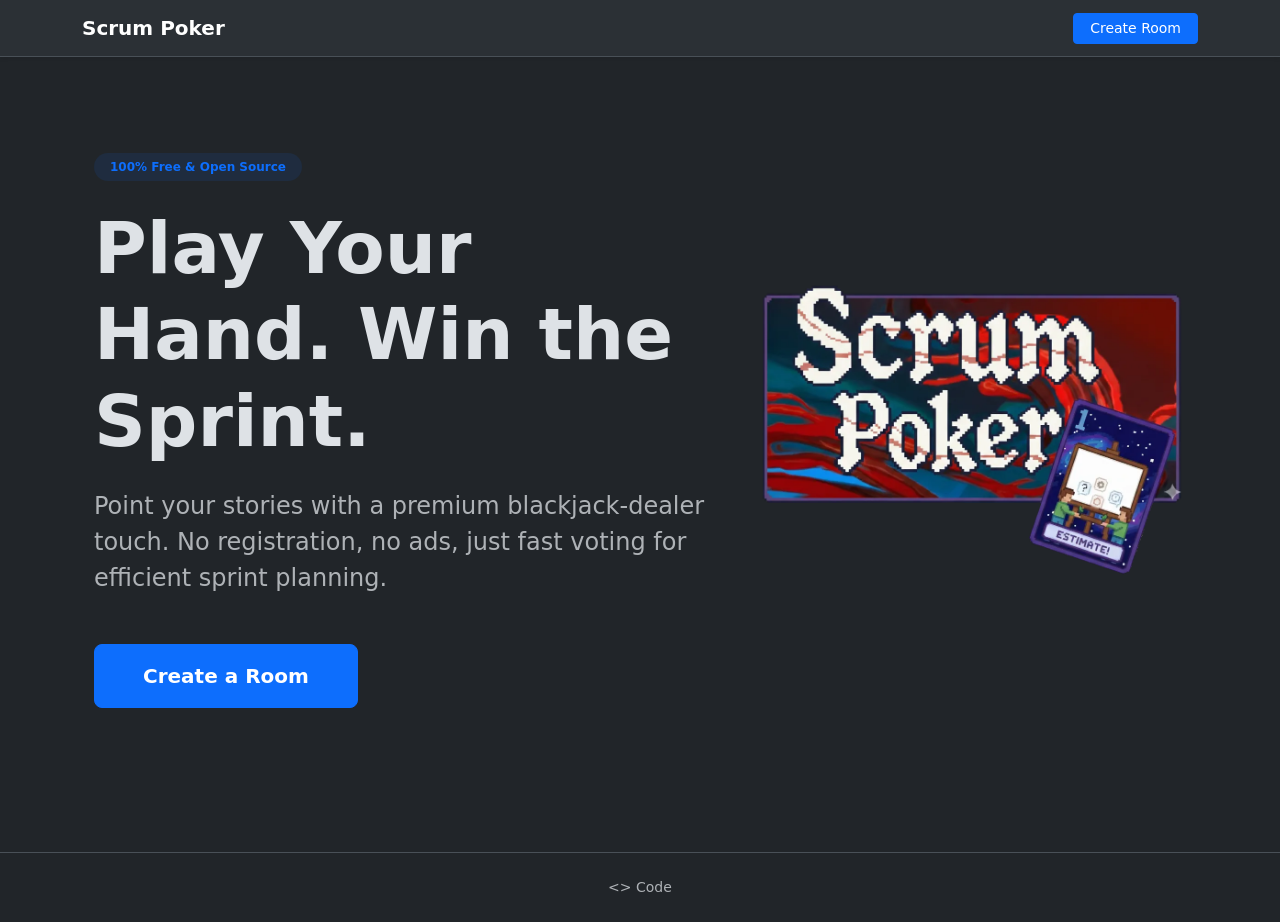
==== templates/index.html @ 4f294292 "made with love in hamburg" ====
<!DOCTYPE html>
<html lang="en" data-bs-theme="dark">

<head>
    <meta charset="UTF-8">
    <meta name="viewport" content="width=device-width, initial-scale=1.0">
    <meta name="robots" content="noindex, nofollow">
    <title>Scrum Poker</title>
    <link rel="apple-touch-icon" sizes="180x180" href="/static/img/icon/apple-touch.png">
    <link rel="icon" type="image/png" sizes="192x192" href="/static/img/icon/192x192.png">
    <link href="https://cdn.jsdelivr.net/npm/bootstrap@5.3.2/dist/css/bootstrap.min.css" rel="stylesheet">
</head>

<body class="bg-body">
    <nav class="navbar bg-body-tertiary border-bottom shadow-sm">
        <div class="container">
            <a class="navbar-brand fw-bold" href="#">
                Scrum Poker
            </a>
            <div class="d-flex align-items-center">
                <a class="btn btn-primary btn-sm px-3" href="/create" role="button">Create Room</a>
            </div>
        </div>
    </nav>

    <main class="container py-5">
        <div class="container py-lg-5">
            <div class="row align-items-center g-5">
                <div class="col-lg-7 text-center text-lg-start">
                    <span class="badge rounded-pill bg-primary bg-opacity-10 text-primary px-3 py-2 mb-4 fw-bold">100%
                        Free & Open Source</span>
                    <h1 class="display-2 fw-bold mb-4 ls-tight">Play Your Hand. Win the Sprint.</h1>
                    <p class="lead text-muted mb-5 fs-4">Point your stories with a premium blackjack-dealer touch.
                        No registration, no ads, just fast voting for efficient sprint planning.</p>
                    <div class="d-flex flex-wrap justify-content-center justify-content-lg-start gap-3">
                        <a href="/create" class="btn btn-primary btn-lg px-5 py-3 fw-bold">Create a Room</a>
                    </div>
                </div>
                <div class="col-lg-5 text-center">
                    <img src="/static/img/logo.webp" alt="Playscrum Logo" class="img-fluid">
                </div>
            </div>
        </div>
    </main>

    <footer class="py-4 mt-5 border-top bg-body">
        <div class="container text-center">
            <p class="small text-muted mb-0">
                <a href="https://github.com/Cyclenerd/scrumpoker" class="text-decoration-none text-muted"
                    title="View code on GitHub">&lt;&gt; Code</a>
            </p>
        </div>
    </footer>
</body>

</html>
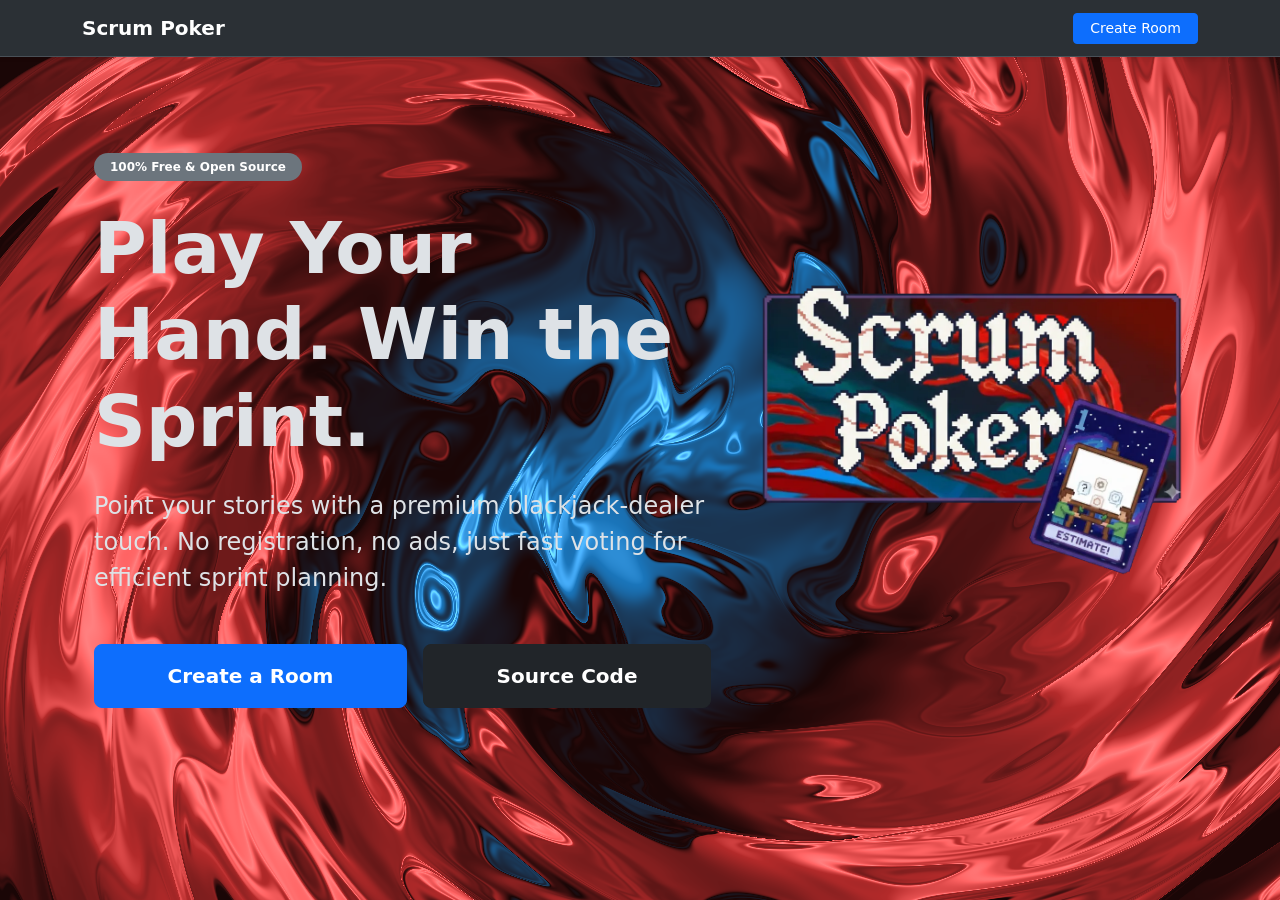
==== commit 09328187: "frontpage animation" ====
--- a/templates/index.html
+++ b/templates/index.html
@@ -9,9 +9,157 @@
     <link rel="apple-touch-icon" sizes="180x180" href="/static/img/icon/apple-touch.png">
     <link rel="icon" type="image/png" sizes="192x192" href="/static/img/icon/192x192.png">
     <link href="https://cdn.jsdelivr.net/npm/bootstrap@5.3.2/dist/css/bootstrap.min.css" rel="stylesheet">
+    <style>
+        #shaderCanvas {
+            position: fixed;
+            top: 0;
+            left: 0;
+            width: 100%;
+            height: 100%;
+            z-index: -1;
+        }
+    </style>
+    <script>
+        window.addEventListener('load', () => {
+            initShader();
+        });
+
+        function initShader() {
+            const canvas = document.getElementById('shaderCanvas');
+            if (!canvas) return;
+            const gl = canvas.getContext('webgl') || canvas.getContext('experimental-webgl');
+            if (!gl) return;
+
+            const vertexShaderSource = `
+                attribute vec2 position;
+                void main() {
+                    gl_Position = vec4(position, 0.0, 1.0);
+                }
+            `;
+
+            // main_image_HD.glsl
+            const fragmentShaderSource = `
+                precision mediump float;
+                uniform vec2 iResolution;
+                uniform float iTime;
+
+                #define SPIN_EASE 0.5
+                #define colour_1 vec4(0.85,0.2,0.2,1.0)
+                #define colour_2 vec4(0.0,157./255.,1.,1.0)
+                #define colour_3 vec4(0.0,0.0,0.0,1.0)
+                #define contrast 2.5
+                #define spin_amount 0.4
+                #define spin_time (iTime*spin_amount)
+
+                void main() {
+                    vec2 fragCoord = gl_FragCoord.xy;
+                    float pixel_size = 1.0;
+                    vec2 uv = (floor((fragCoord.xy)*(1./pixel_size))*pixel_size - 0.5*iResolution.xy)/length(iResolution.xy);
+                    uv *= 1.3;
+                    float uv_len = length(uv);
+
+                    float speed = (spin_time*SPIN_EASE*0.2) + 302.2;
+                    float new_pixel_angle = (atan(uv.y, uv.x)) + speed - SPIN_EASE*20.*(1.*spin_amount*uv_len + (1. - 1.*spin_amount));
+                    uv = vec2(uv_len * cos(new_pixel_angle), uv_len * sin(new_pixel_angle));
+
+                    uv *= 30.;
+                    speed = iTime*(2.);
+                    vec2 uv2 = vec2(uv.x+uv.y);
+
+                    for(int i=0; i < 5; i++) {
+                        uv2 += sin(max(uv.x, uv.y)) + uv;
+                        uv  += 0.5*vec2(cos(5.1123314 + 0.353*uv2.y + speed*0.131121),sin(uv2.x - 0.113*speed));
+                        uv  -= 1.0*cos(uv.x + uv.y) - 1.0*sin(uv.x*0.711 - uv.y);
+                    }
+
+                    float contrast_mod = (0.25*contrast + 0.5*spin_amount + 1.2);
+                    float paint_res =min(2., max(0.,length(uv)*(0.035)*contrast_mod));
+                    float c1p = max(0.,1. - contrast_mod*abs(1.-paint_res));
+                    float c2p = max(0.,1. - contrast_mod*abs(paint_res));
+                    float c3p = 1. - min(1., c1p + c2p);
+                    
+                    float shine = (0.3*max(c1p*5. - 4., 0.) + 0.4*max(c2p*5. - 4., 0.));
+
+                    vec4 ret_col = (0.3/contrast)*colour_1 + (1. - 0.3/contrast)*(colour_1*c1p + colour_2*c2p + vec4(c3p*colour_3.rgb, c3p*colour_1.a)) + shine;
+
+                    gl_FragColor = ret_col;
+                }
+            `;
+
+            function createShader(gl, type, source) {
+                const shader = gl.createShader(type);
+                gl.shaderSource(shader, source);
+                gl.compileShader(shader);
+                if (!gl.getShaderParameter(shader, gl.COMPILE_STATUS)) {
+                    console.error(gl.getShaderInfoLog(shader));
+                    gl.deleteShader(shader);
+                    return null;
+                }
+                return shader;
+            }
+
+            const vertexShader = createShader(gl, gl.VERTEX_SHADER, vertexShaderSource);
+            const fragmentShader = createShader(gl, gl.FRAGMENT_SHADER, fragmentShaderSource);
+
+            const program = gl.createProgram();
+            gl.attachShader(program, vertexShader);
+            gl.attachShader(program, fragmentShader);
+            gl.linkProgram(program);
+
+            if (!gl.getProgramParameter(program, gl.LINK_STATUS)) {
+                console.error(gl.getProgramInfoLog(program));
+                return;
+            }
+
+            const positionBuffer = gl.createBuffer();
+            gl.bindBuffer(gl.ARRAY_BUFFER, positionBuffer);
+            gl.bufferData(gl.ARRAY_BUFFER, new Float32Array([
+                -1, -1,
+                1, -1,
+                -1, 1,
+                1, 1
+            ]), gl.STATIC_DRAW);
+
+            const positionLocation = gl.getAttribLocation(program, 'position');
+            const iResolutionLocation = gl.getUniformLocation(program, 'iResolution');
+            const iTimeLocation = gl.getUniformLocation(program, 'iTime');
+
+            function resize() {
+                canvas.width = window.innerWidth;
+                canvas.height = window.innerHeight;
+                gl.viewport(0, 0, canvas.width, canvas.height);
+            }
+            resize();
+            window.addEventListener('resize', resize);
+
+            const startTime = Date.now();
+
+            function render() {
+                const time = (Date.now() - startTime) / 1000;
+
+                gl.clearColor(0, 0, 0, 1);
+                gl.clear(gl.COLOR_BUFFER_BIT);
+
+                gl.useProgram(program);
+
+                gl.bindBuffer(gl.ARRAY_BUFFER, positionBuffer);
+                gl.enableVertexAttribArray(positionLocation);
+                gl.vertexAttribPointer(positionLocation, 2, gl.FLOAT, false, 0, 0);
+
+                gl.uniform2f(iResolutionLocation, canvas.width, canvas.height);
+                gl.uniform1f(iTimeLocation, time);
+
+                gl.drawArrays(gl.TRIANGLE_STRIP, 0, 4);
+
+                requestAnimationFrame(render);
+            }
+            render();
+        }
+    </script>
 </head>
 
 <body class="bg-body">
+    <canvas id="shaderCanvas"></canvas>
     <nav class="navbar bg-body-tertiary border-bottom shadow-sm">
         <div class="container">
             <a class="navbar-brand fw-bold" href="#">
@@ -27,13 +175,15 @@
         <div class="container py-lg-5">
             <div class="row align-items-center g-5">
                 <div class="col-lg-7 text-center text-lg-start">
-                    <span class="badge rounded-pill bg-primary bg-opacity-10 text-primary px-3 py-2 mb-4 fw-bold">100%
+                    <span class="badge rounded-pill bg-secondary px-3 py-2 mb-4 fw-bold">100%
                         Free & Open Source</span>
                     <h1 class="display-2 fw-bold mb-4 ls-tight">Play Your Hand. Win the Sprint.</h1>
-                    <p class="lead text-muted mb-5 fs-4">Point your stories with a premium blackjack-dealer touch.
+                    <p class="lead mb-5 fs-4">Point your stories with a premium blackjack-dealer touch.
                         No registration, no ads, just fast voting for efficient sprint planning.</p>
                     <div class="d-flex flex-wrap justify-content-center justify-content-lg-start gap-3">
-                        <a href="/create" class="btn btn-primary btn-lg px-5 py-3 fw-bold">Create a Room</a>
+                        <a href="/create" class="btn btn-primary btn-lg px-5 py-3 fw-bold flex-fill">Create a Room</a>
+                        <a href="https://github.com/Cyclenerd/scrumpoker"
+                            class="btn btn-dark btn-lg px-5 py-3 fw-bold flex-fill">Source Code</a>
                     </div>
                 </div>
                 <div class="col-lg-5 text-center">
@@ -42,15 +192,6 @@
             </div>
         </div>
     </main>
-
-    <footer class="py-4 mt-5 border-top bg-body">
-        <div class="container text-center">
-            <p class="small text-muted mb-0">
-                <a href="https://github.com/Cyclenerd/scrumpoker" class="text-decoration-none text-muted"
-                    title="View code on GitHub">&lt;&gt; Code</a>
-            </p>
-        </div>
-    </footer>
 </body>
 
 </html>
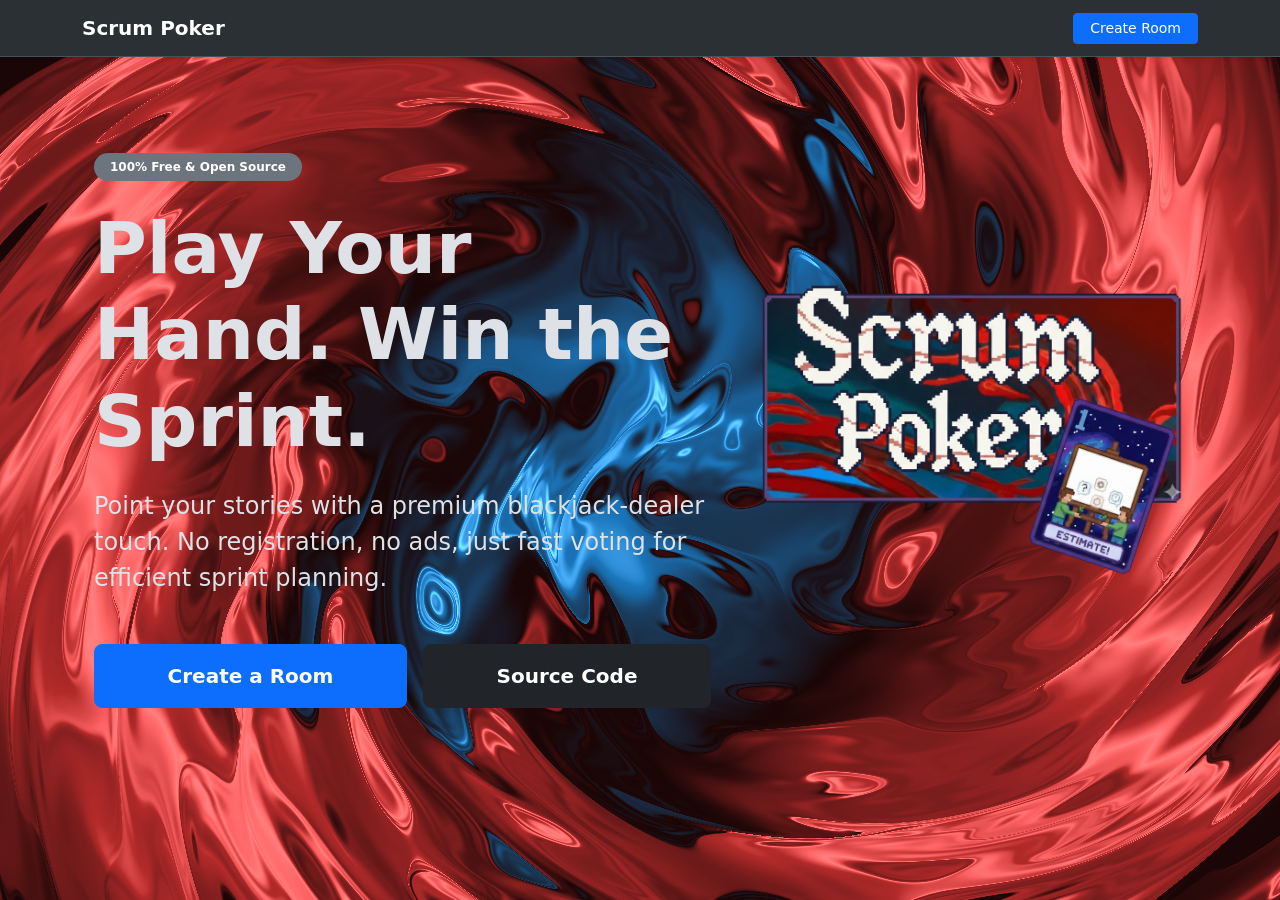
==== commit 3ad3bbf2: "shader animation" ====
--- a/templates/index.html
+++ b/templates/index.html
@@ -9,153 +9,8 @@
     <link rel="apple-touch-icon" sizes="180x180" href="/static/img/icon/apple-touch.png">
     <link rel="icon" type="image/png" sizes="192x192" href="/static/img/icon/192x192.png">
     <link href="https://cdn.jsdelivr.net/npm/bootstrap@5.3.2/dist/css/bootstrap.min.css" rel="stylesheet">
-    <style>
-        #shaderCanvas {
-            position: fixed;
-            top: 0;
-            left: 0;
-            width: 100%;
-            height: 100%;
-            z-index: -1;
-        }
-    </style>
-    <script>
-        window.addEventListener('load', () => {
-            initShader();
-        });
-
-        function initShader() {
-            const canvas = document.getElementById('shaderCanvas');
-            if (!canvas) return;
-            const gl = canvas.getContext('webgl') || canvas.getContext('experimental-webgl');
-            if (!gl) return;
-
-            const vertexShaderSource = `
-                attribute vec2 position;
-                void main() {
-                    gl_Position = vec4(position, 0.0, 1.0);
-                }
-            `;
-
-            // main_image_HD.glsl
-            const fragmentShaderSource = `
-                precision mediump float;
-                uniform vec2 iResolution;
-                uniform float iTime;
-
-                #define SPIN_EASE 0.5
-                #define colour_1 vec4(0.85,0.2,0.2,1.0)
-                #define colour_2 vec4(0.0,157./255.,1.,1.0)
-                #define colour_3 vec4(0.0,0.0,0.0,1.0)
-                #define contrast 2.5
-                #define spin_amount 0.4
-                #define spin_time (iTime*spin_amount)
-
-                void main() {
-                    vec2 fragCoord = gl_FragCoord.xy;
-                    float pixel_size = 1.0;
-                    vec2 uv = (floor((fragCoord.xy)*(1./pixel_size))*pixel_size - 0.5*iResolution.xy)/length(iResolution.xy);
-                    uv *= 1.3;
-                    float uv_len = length(uv);
-
-                    float speed = (spin_time*SPIN_EASE*0.2) + 302.2;
-                    float new_pixel_angle = (atan(uv.y, uv.x)) + speed - SPIN_EASE*20.*(1.*spin_amount*uv_len + (1. - 1.*spin_amount));
-                    uv = vec2(uv_len * cos(new_pixel_angle), uv_len * sin(new_pixel_angle));
-
-                    uv *= 30.;
-                    speed = iTime*(2.);
-                    vec2 uv2 = vec2(uv.x+uv.y);
-
-                    for(int i=0; i < 5; i++) {
-                        uv2 += sin(max(uv.x, uv.y)) + uv;
-                        uv  += 0.5*vec2(cos(5.1123314 + 0.353*uv2.y + speed*0.131121),sin(uv2.x - 0.113*speed));
-                        uv  -= 1.0*cos(uv.x + uv.y) - 1.0*sin(uv.x*0.711 - uv.y);
-                    }
-
-                    float contrast_mod = (0.25*contrast + 0.5*spin_amount + 1.2);
-                    float paint_res =min(2., max(0.,length(uv)*(0.035)*contrast_mod));
-                    float c1p = max(0.,1. - contrast_mod*abs(1.-paint_res));
-                    float c2p = max(0.,1. - contrast_mod*abs(paint_res));
-                    float c3p = 1. - min(1., c1p + c2p);
-                    
-                    float shine = (0.3*max(c1p*5. - 4., 0.) + 0.4*max(c2p*5. - 4., 0.));
-
-                    vec4 ret_col = (0.3/contrast)*colour_1 + (1. - 0.3/contrast)*(colour_1*c1p + colour_2*c2p + vec4(c3p*colour_3.rgb, c3p*colour_1.a)) + shine;
-
-                    gl_FragColor = ret_col;
-                }
-            `;
-
-            function createShader(gl, type, source) {
-                const shader = gl.createShader(type);
-                gl.shaderSource(shader, source);
-                gl.compileShader(shader);
-                if (!gl.getShaderParameter(shader, gl.COMPILE_STATUS)) {
-                    console.error(gl.getShaderInfoLog(shader));
-                    gl.deleteShader(shader);
-                    return null;
-                }
-                return shader;
-            }
-
-            const vertexShader = createShader(gl, gl.VERTEX_SHADER, vertexShaderSource);
-            const fragmentShader = createShader(gl, gl.FRAGMENT_SHADER, fragmentShaderSource);
-
-            const program = gl.createProgram();
-            gl.attachShader(program, vertexShader);
-            gl.attachShader(program, fragmentShader);
-            gl.linkProgram(program);
-
-            if (!gl.getProgramParameter(program, gl.LINK_STATUS)) {
-                console.error(gl.getProgramInfoLog(program));
-                return;
-            }
-
-            const positionBuffer = gl.createBuffer();
-            gl.bindBuffer(gl.ARRAY_BUFFER, positionBuffer);
-            gl.bufferData(gl.ARRAY_BUFFER, new Float32Array([
-                -1, -1,
-                1, -1,
-                -1, 1,
-                1, 1
-            ]), gl.STATIC_DRAW);
-
-            const positionLocation = gl.getAttribLocation(program, 'position');
-            const iResolutionLocation = gl.getUniformLocation(program, 'iResolution');
-            const iTimeLocation = gl.getUniformLocation(program, 'iTime');
-
-            function resize() {
-                canvas.width = window.innerWidth;
-                canvas.height = window.innerHeight;
-                gl.viewport(0, 0, canvas.width, canvas.height);
-            }
-            resize();
-            window.addEventListener('resize', resize);
-
-            const startTime = Date.now();
-
-            function render() {
-                const time = (Date.now() - startTime) / 1000;
-
-                gl.clearColor(0, 0, 0, 1);
-                gl.clear(gl.COLOR_BUFFER_BIT);
-
-                gl.useProgram(program);
-
-                gl.bindBuffer(gl.ARRAY_BUFFER, positionBuffer);
-                gl.enableVertexAttribArray(positionLocation);
-                gl.vertexAttribPointer(positionLocation, 2, gl.FLOAT, false, 0, 0);
-
-                gl.uniform2f(iResolutionLocation, canvas.width, canvas.height);
-                gl.uniform1f(iTimeLocation, time);
-
-                gl.drawArrays(gl.TRIANGLE_STRIP, 0, 4);
-
-                requestAnimationFrame(render);
-            }
-            render();
-        }
-    </script>
+    <link href="/static/css/main.css" rel="stylesheet">
+    <script src="/static/js/main_image.js"></script>
 </head>
 
 <body class="bg-body">
@@ -194,4 +49,4 @@
     </main>
 </body>
 
-</html>+</html>
--- a/static/css/main.css
+++ b/static/css/main.css
@@ -0,0 +1,46 @@
+#shaderCanvas {
+    position: fixed;
+    top: 0;
+    left: 0;
+    width: 100%;
+    height: 100%;
+    z-index: -1;
+}
+.js-card {
+    transition: all 0.3s ease;
+    perspective: 1000px;
+}
+.flip-card-inner {
+    position: relative;
+    width: 100%;
+    height: 100%;
+    transition: transform 0.6s cubic-bezier(0.175, 0.885, 0.32, 1.275);
+    transform-style: preserve-3d;
+}
+.is-flipped .flip-card-inner {
+    transform: rotateY(180deg);
+}
+.flip-card-front,
+.flip-card-back {
+    -webkit-backface-visibility: hidden;
+    backface-visibility: hidden;
+}
+.flip-card-back {
+    position: absolute;
+    top: 0;
+    left: 0;
+    width: 100%;
+    height: 100%;
+    transform: rotateY(180deg);
+}
+.js-card.selected-card {
+    border: 2px solid var(--bs-primary) !important;
+    transform: scale(1.05);
+    z-index: 10;
+    box-shadow: 0 0 15px rgba(var(--bs-primary-rgb), 0.5) !important;
+    border-radius: var(--bs-border-radius);
+}
+.js-card.dimmed-card {
+    opacity: 0.3;
+    filter: grayscale(0.2);
+}
